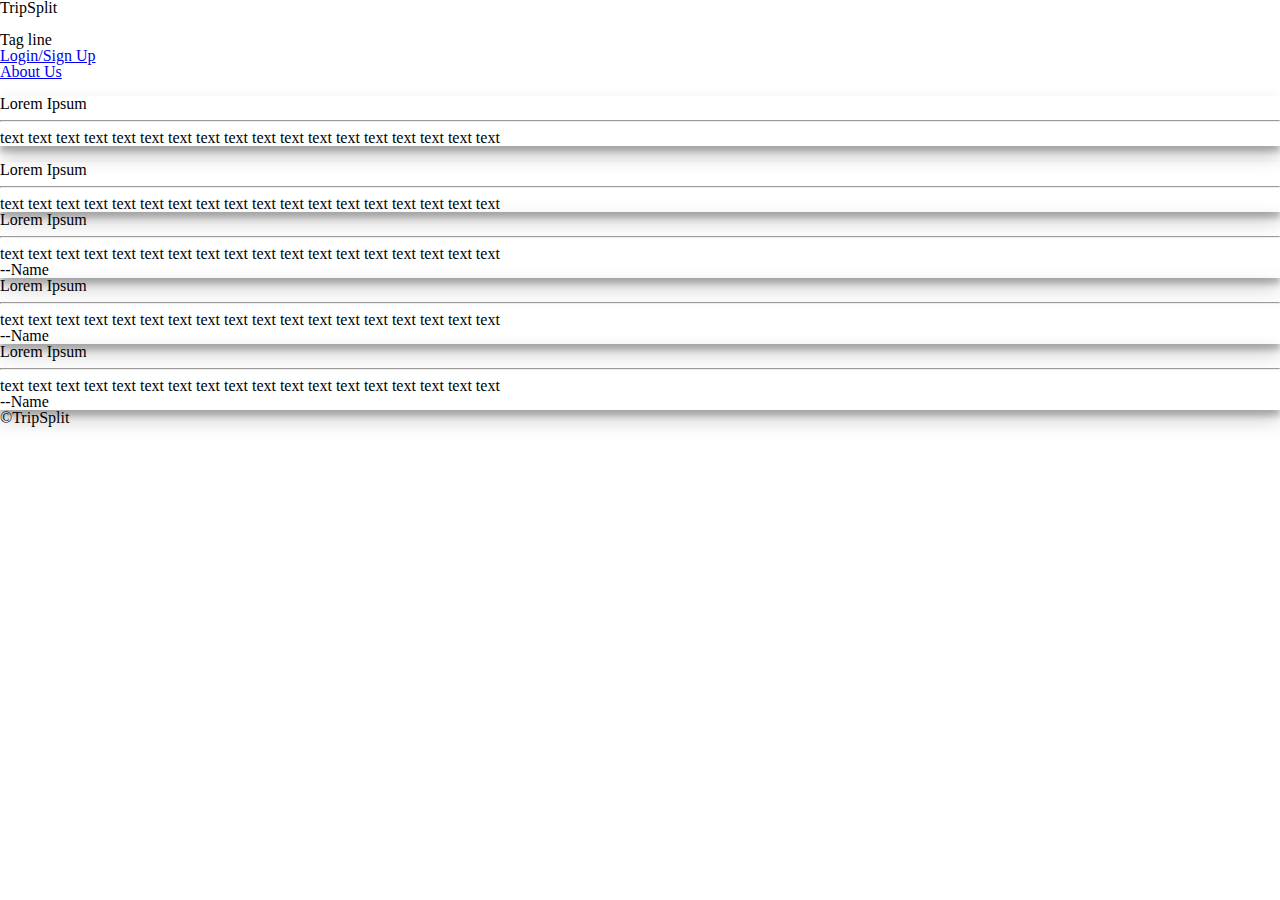
==== index.html @ 6066cd12 "basic framework" ====
<!DOCTYPE html>
<html>
    <head>
        <title>TripSplit</title>
        <meta name="viewport" content="width=device-width, initial-scale=1, user-scalable=no"/>
        <link rel="stylesheet" href="main.css"/>
        <link href="https://fonts.googleapis.com/css?family=Montserrat" rel="stylesheet">
    </head>
<body>

    <header>
        <div class="logo">
            <h1><strong>TripSplit</strong></h1>
            <br><p>Tag line</p>
        </div> <!-- logo -->

        <nav>
            <ul>
                <li><a href="#">Login/Sign Up</a></li>
                <li><a href="#">About Us</a></li>
            </ul>
        </nav>

    </header>

    <!-- carousel -->

    <!-- carousel -->

    <section class="section1">
        <!-- image -->
        <img src="#" alt="">
        <!-- card -->
        <div class="card">
            <h4>Lorem Ipsum</h4>
            <hr>
            <p>text text text text text text text text text text text text text text text text text text</p>
        </div>
    </section> <!-- 1 -->

    <section class="section2">
        <!-- image -->
        <img src="#" alt="">
        <!-- card -->
        <div class="card">
                <h4>Lorem Ipsum</h4>
                <hr>
                <p>text text text text text text text text text text text text text text text text text text</p>
            </div>
    </section> <!-- 2 -->

    <section class="reviews">
        <!-- card -->
        <div class="card">
                <h4>Lorem Ipsum</h4>
                <hr>
                <p>text text text text text text text text text text text text text text text text text text</p>
                <p>--Name</p>
            </div>
        <!-- card -->
        <div class="card">
                <h4>Lorem Ipsum</h4>
                <hr>
                <p>text text text text text text text text text text text text text text text text text text</p>
                <p>--Name</p>
            </div>
        <!-- card -->
        <div class="card">
                <h4>Lorem Ipsum</h4>
                <hr>
                <p>text text text text text text text text text text text text text text text text text text</p>
                <p>--Name</p>
            </div>
    </section> <!-- 3 -->

    <footer>
        <ul>
            <li>&copy;TripSplit</li>
        </ul>
    </footer>


</body>
</html>
---- main.css ----
/* font-family: 'Montserrat', sans-serif; */

html, body, div, span, applet, object, iframe,
h1, h2, h3, h4, h5, h6, p, blockquote, pre,
a, abbr, acronym, address, big, cite, code,
del, dfn, em, img, ins, kbd, q, s, samp,
small, strike, strong, sub, sup, tt, var,
b, u, i, center,
dl, dt, dd, ol, ul, li,
fieldset, form, label, legend,
table, caption, tbody, tfoot, thead, tr, th, td,
article, aside, canvas, details, embed, 
figure, figcaption, footer, header, hgroup, 
menu, nav, output, ruby, section, summary,
time, mark, audio, video {
	margin: 0;
	padding: 0;
	border: 0;
	font-size: 100%;
	font: inherit;
	vertical-align: baseline;
}
/* HTML5 display-role reset for older browsers */
article, aside, details, figcaption, figure, 
footer, header, hgroup, menu, nav, section {
	display: block;
}
body {
	line-height: 1;
}
ol, ul {
	list-style: none;
}
blockquote, q {
	quotes: none;
}
blockquote:before, blockquote:after,
q:before, q:after {
	content: '';
	content: none;
}
table {
	border-collapse: collapse;
	border-spacing: 0;
}

/* cards */

.card {
    box-shadow: 0 10px 20px rgba(0,0,0,0.19), 0 6px 6px rgba(0,0,0,0.23);
  }
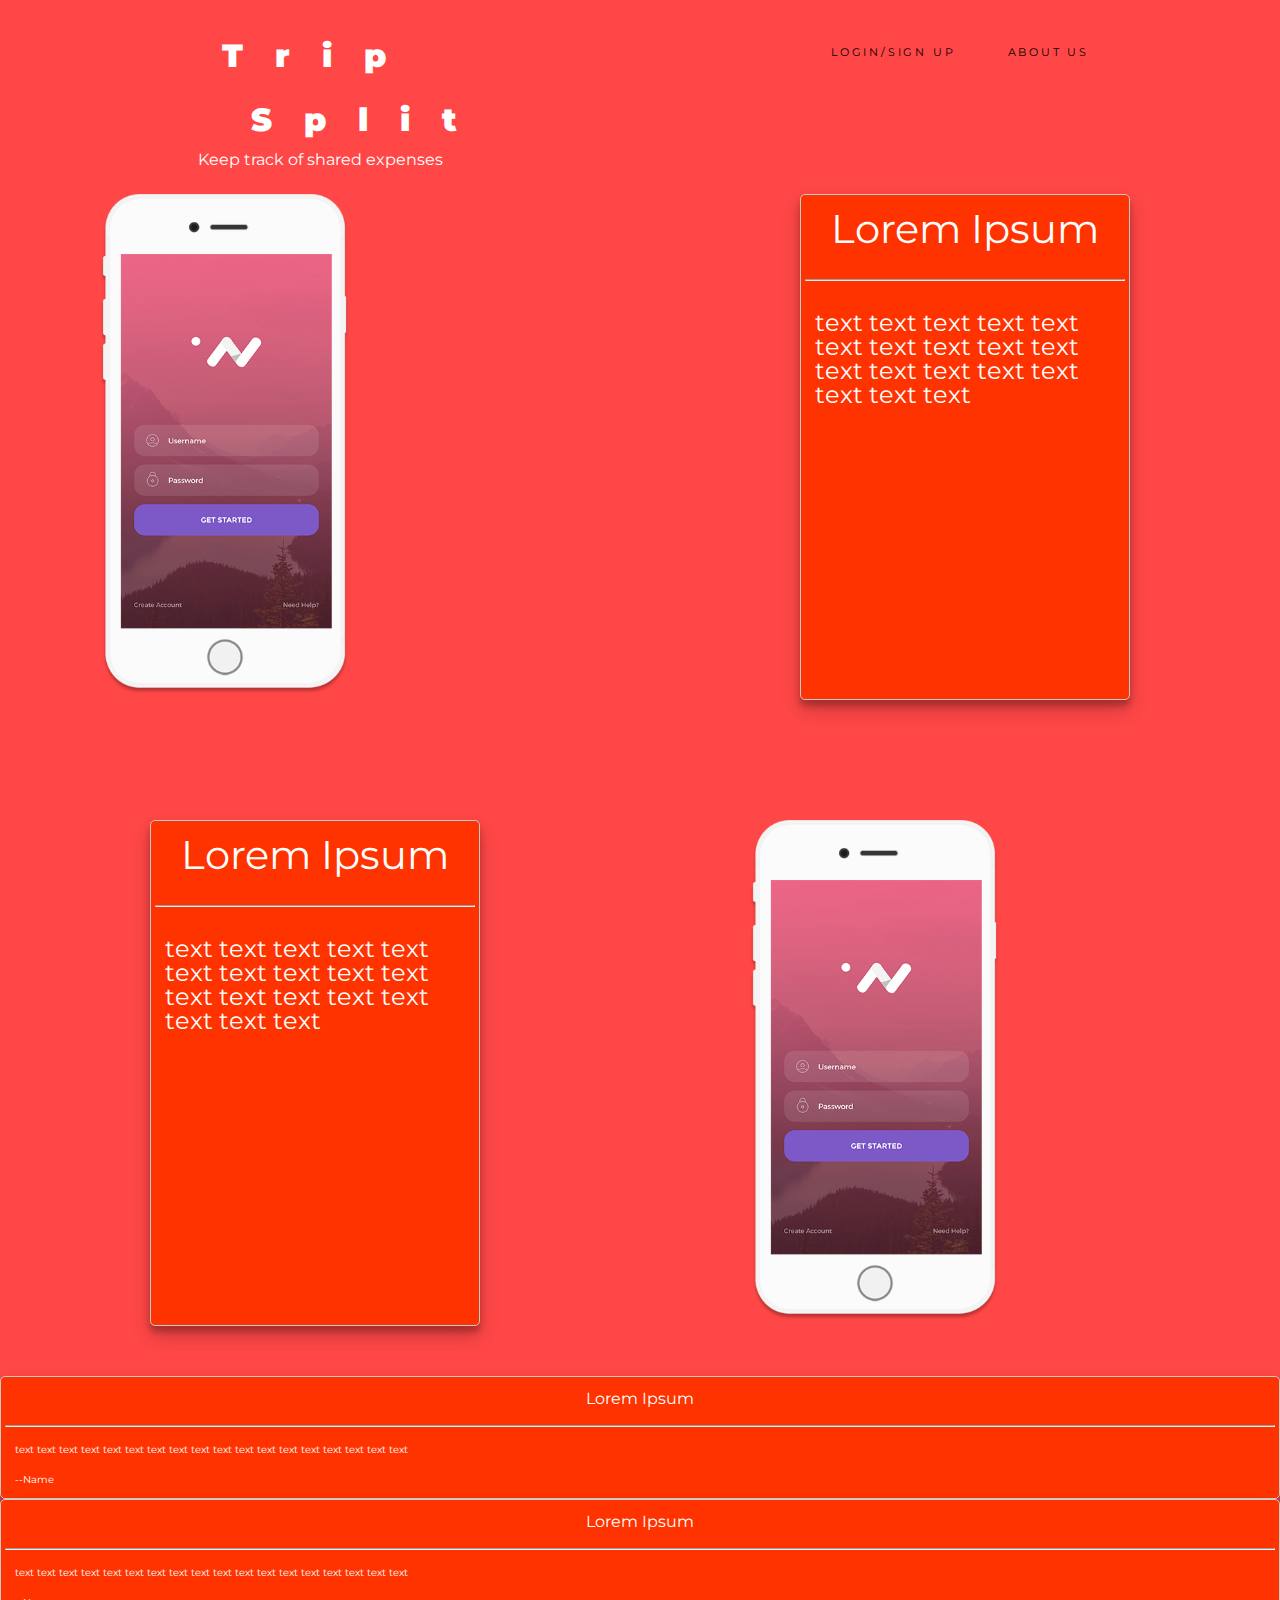
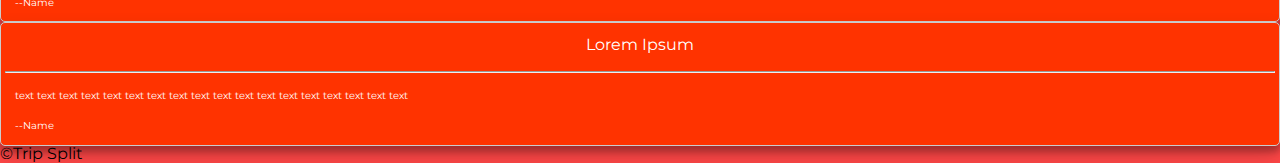
==== commit 655b86d3: "js started, tabs created" ====
--- a/index.html
+++ b/index.html
@@ -1,7 +1,7 @@
 <!DOCTYPE html>
 <html>
     <head>
-        <title>TripSplit</title>
+        <title>Trip-Split</title>
         <meta name="viewport" content="width=device-width, initial-scale=1, user-scalable=no"/>
         <link rel="stylesheet" href="main.css"/>
         <link href="https://fonts.googleapis.com/css?family=Montserrat" rel="stylesheet">
@@ -10,44 +10,38 @@
 
     <header>
         <div class="logo">
-            <h1><strong>TripSplit</strong></h1>
-            <br><p>Tag line</p>
+            <h1>Trip <div class="split">Split</div></h1>
+            <br><p>Keep track of shared expenses</p>
         </div> <!-- logo -->
 
         <nav>
             <ul>
                 <li><a href="#">Login/Sign Up</a></li>
-                <li><a href="#">About Us</a></li>
+                <li><a href="about.html">About Us</a></li>
             </ul>
         </nav>
 
     </header>
-
+<div class="container">
     <!-- carousel -->
 
     <!-- carousel -->
 
-    <section class="section1">
-        <!-- image -->
-        <img src="#" alt="">
-        <!-- card -->
-        <div class="card">
+    <div class="grid">
+        <div class="img1"><img src="images/iphone-banner.png" alt=""></div>
+        <div id="card1" class="card">
             <h4>Lorem Ipsum</h4>
             <hr>
             <p>text text text text text text text text text text text text text text text text text text</p>
         </div>
-    </section> <!-- 1 -->
 
-    <section class="section2">
-        <!-- image -->
-        <img src="#" alt="">
-        <!-- card -->
-        <div class="card">
-                <h4>Lorem Ipsum</h4>
-                <hr>
-                <p>text text text text text text text text text text text text text text text text text text</p>
-            </div>
-    </section> <!-- 2 -->
+        <div class="img2"><img src="images/iphone-banner.png" alt=""></div>
+        <div id="card2" class="card">
+            <h4>Lorem Ipsum</h4>
+            <hr>
+            <p>text text text text text text text text text text text text text text text text text text</p>
+        </div>
+    </div>
 
     <section class="reviews">
         <!-- card -->
@@ -71,11 +65,12 @@
                 <p>text text text text text text text text text text text text text text text text text text</p>
                 <p>--Name</p>
             </div>
-    </section> <!-- 3 -->
+    </section> <!-- reviews -->
 
+</div><!--container-->
     <footer>
         <ul>
-            <li>&copy;TripSplit</li>
+            <li>&copy;Trip Split</li>
         </ul>
     </footer>
 
--- a/main.css
+++ b/main.css
@@ -20,7 +20,7 @@
 	font: inherit;
 	vertical-align: baseline;
 }
-/* HTML5 display-role reset for older browsers */
+
 article, aside, details, figcaption, figure, 
 footer, header, hgroup, menu, nav, section {
 	display: block;
@@ -44,8 +44,162 @@
 	border-spacing: 0;
 }
 
+html {
+    font-family: 'Montserrat', sans-serif;
+    background-color: #ff4747;
+}
+
+/* basic */
+
+.container {
+    width: 100%;
+}
+
+/* header */
+
+header {
+    display: flex;
+    flex-direction: row;
+    justify-content: center;
+}
+
+/* logo */
+
+.logo {
+	width: 100%;
+	text-align: center;
+	position: relative;
+    top: 1.5em;
+    color: white;
+}
+
+.logo h1 {
+	font-weight: 900;
+	font-size: 2em;
+    letter-spacing: 1em;
+    margin-top: 0.5em;
+}
+
+.split {
+    display: flex;
+    flex-direction: column;
+    padding-top: 1em;
+    margin-left: 100px;
+}
+
+/* nav */
+
+nav {
+	position: right;
+	display: block;
+	top: 2.5em;
+	top: 2.5em;
+	left: 0;
+	width: 100%;
+	text-align: center;
+}
+
+nav ul {
+	display: inline-block;
+	padding: 1.5em;
+}
+
+nav ul li {
+	display: inline-block;
+	text-align: center;
+	padding: 0 1.5em;
+}
+
+nav ul li ul {
+	display: none;
+}
+
+nav ul li a {
+	display: block;
+	color: black;
+	text-transform: uppercase;
+	text-decoration: none;
+	font-size: 0.7em;
+	letter-spacing: 0.25em;
+	height: 5em;
+	line-height: 5em;
+	-moz-transition: all .25s ease-in-out;
+	-webkit-transition: all .25s ease-in-out;
+	-o-transition: all .25s ease-in-out;
+	-ms-transition: all .25s ease-in-out;
+	transition: all .25s ease-in-out;
+}
+
+nav ul li:hover a {
+	color: white;
+}
+
+nav ul li.active a {
+	color: white;
+}
+
+
 /* cards */
 
 .card {
+    width: auto;
+    border: 1px solid #ccc;
+    border-radius: 5px;
+    padding: 4px;
     box-shadow: 0 10px 20px rgba(0,0,0,0.19), 0 6px 6px rgba(0,0,0,0.23);
-  }+    background-color: #ff3300;
+    color: white;
+}
+
+.card h4 {
+    text-align: center;
+    background-color: #ff3300;
+    padding: 10px;
+    font-size: 1em;
+}
+
+.card p {
+    font-size: .6em;
+    padding: 10px;
+}
+
+/* section */
+
+.grid {
+    font-size: 40px;
+    width: 100%;
+    display: grid;
+    grid-template-columns: auto auto;
+    grid-template-rows: auto auto;
+    grid-gap: 20px;
+    grid-template-areas:
+        "image1 card1"
+        "card2 image2";
+}
+
+.img1 {
+    grid-area: image1;
+    margin: 50px 100px;
+}
+
+.img2 {
+    grid-area: image2;
+    margin: 50px 100px;
+}
+
+#card1 {
+    grid-area: card1;
+    margin: 50px 150px;
+}
+
+#card2 {
+    grid-area: card2;
+    margin: 50px 150px;
+}
+
+/* images */
+
+img {
+    height: 500px;
+    width: auto;
+}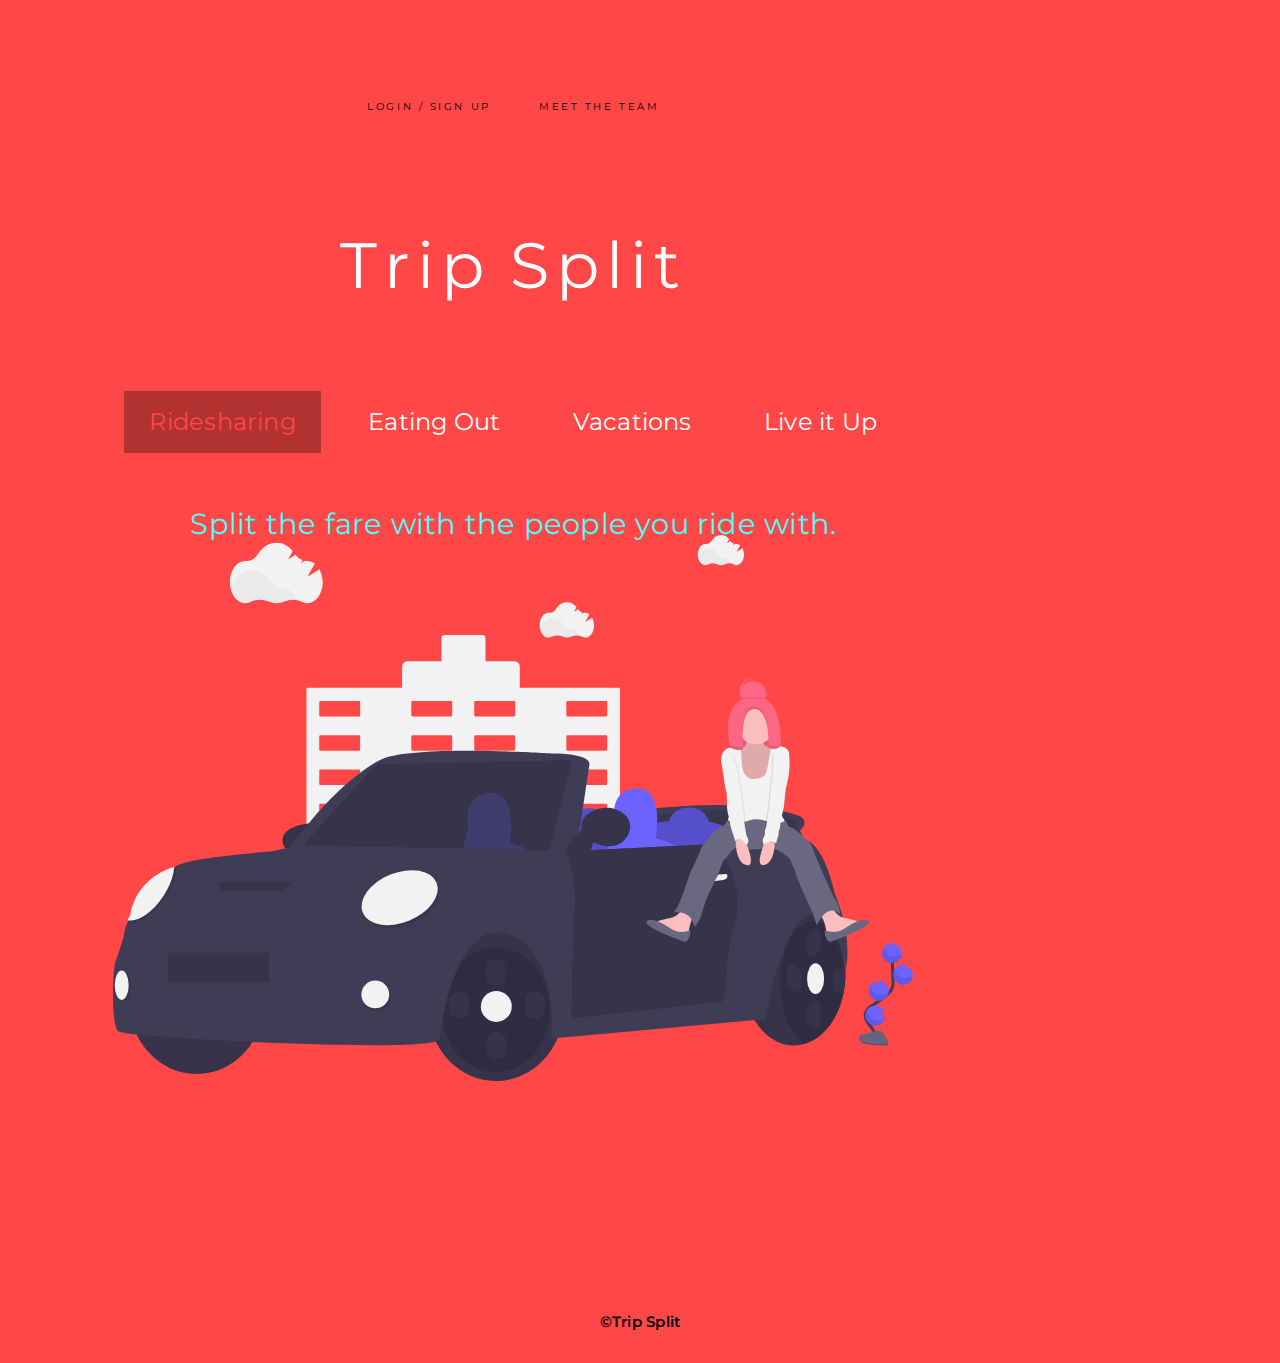
==== commit 604dede2: "something's screwy" ====
--- a/index.html
+++ b/index.html
@@ -1,79 +1,84 @@
 <!DOCTYPE html>
 <html>
-    <head>
-        <title>Trip-Split</title>
-        <meta name="viewport" content="width=device-width, initial-scale=1, user-scalable=no"/>
-        <link rel="stylesheet" href="main.css"/>
-        <link href="https://fonts.googleapis.com/css?family=Montserrat" rel="stylesheet">
-    </head>
+
+<head>
+    <title>Trip Split</title>
+    <link href="https://fonts.googleapis.com/css?family=Montserrat" rel="stylesheet">
+    <link rel="stylesheet" href="main.css" />
+    
+</head>
+
 <body>
+        
+    <div class="container">
+        <header>
+            <!-- logo -->
+                <div class="main-container">
+                        <div class="first-container share">
+                            <h1><span id="one">T</span><span>r</span><span>i</span><span>p</span> <span>S</span><span>p</span><span>l</span><span>i</span><span>t</span></h1>
+                        </div>
+                    </div><!--logo-->
+            <nav>
+                <ul>
+                    <li><a href="#">Login / Sign Up</a></li>
+                    <li><a href="#">Meet the Team</a></li>
+                </ul>
+            </nav>
+        </header>
 
-    <header>
-        <div class="logo">
-            <h1>Trip <div class="split">Split</div></h1>
-            <br><p>Keep track of shared expenses</p>
-        </div> <!-- logo -->
+        <div class="tab-section">
+            <div class="tabs">
+                <div class="tabs-links">
+                    <div class="tabs-link tabs-link-selected" data-tab="1">Ridesharing</div>
+                    <div class="tabs-link" data-tab="2">Eating Out</div>
+                    <div class="tabs-link" data-tab="3">Vacations</div>
+                    <div class="tabs-link" data-tab="4">Live it Up</div>
+                </div>
 
-        <nav>
-            <ul>
-                <li><a href="#">Login/Sign Up</a></li>
-                <li><a href="about.html">About Us</a></li>
-            </ul>
-        </nav>
+                <div class="tabs-items">
 
-    </header>
-<div class="container">
-    <!-- carousel -->
+                    <div class="tabs-item tabs-item-selected" data-tab="1">
+                            <div class="tabs-item-description">
+                                <p>Split the fare with the people you ride with.</p>
+                        <div class="tabs-item-pic"><img src="images/car.svg" alt="" /></div>
+                        </div>
+                    </div>
 
-    <!-- carousel -->
+                    <div class="tabs-item" data-tab="2">
+                            <div class="tabs-item-description">
+                                    <p>Split the check with the people you eat with.</p>
+                        <div class="tabs-item-pic"><img src="images/eat.svg" alt="" /></div>
+                        </div>
+                    </div>
 
-    <div class="grid">
-        <div class="img1"><img src="images/iphone-banner.png" alt=""></div>
-        <div id="card1" class="card">
-            <h4>Lorem Ipsum</h4>
-            <hr>
-            <p>text text text text text text text text text text text text text text text text text text</p>
+                    <div class="tabs-item" data-tab="3">
+                            <div class="tabs-item-description">
+                                    <p>Split the hotel bill with the people you travel with.</p>
+                        <div class="tabs-item-pic"><img src="images/travel.svg" alt="" /></div>
+                        </div>
+                    </div>
+
+                    <div class="tabs-item" data-tab="4">
+                            <div class="tabs-item-description">
+                                    <p>Split the tab with the people you have fun with.</p>
+                        <div class="tabs-item-pic"><img src="images/party.svg" alt="" /></div>
+                        </div>
+                    </div>
+
+                </div>
+                <!--tabs-items-->
+            </div>
+            <!--tabs-->
         </div>
-
-        <div class="img2"><img src="images/iphone-banner.png" alt=""></div>
-        <div id="card2" class="card">
-            <h4>Lorem Ipsum</h4>
-            <hr>
-            <p>text text text text text text text text text text text text text text text text text text</p>
-        </div>
+        <!--section-->
     </div>
-
-    <section class="reviews">
-        <!-- card -->
-        <div class="card">
-                <h4>Lorem Ipsum</h4>
-                <hr>
-                <p>text text text text text text text text text text text text text text text text text text</p>
-                <p>--Name</p>
-            </div>
-        <!-- card -->
-        <div class="card">
-                <h4>Lorem Ipsum</h4>
-                <hr>
-                <p>text text text text text text text text text text text text text text text text text text</p>
-                <p>--Name</p>
-            </div>
-        <!-- card -->
-        <div class="card">
-                <h4>Lorem Ipsum</h4>
-                <hr>
-                <p>text text text text text text text text text text text text text text text text text text</p>
-                <p>--Name</p>
-            </div>
-    </section> <!-- reviews -->
-
-</div><!--container-->
-    <footer>
-        <ul>
-            <li>&copy;Trip Split</li>
-        </ul>
-    </footer>
+    <!--container-->
 
 
+    <footer>
+        <p>&copy;Trip Split</p>
+    </footer>
+    </div>
+    <script src="./components/tabs.js"></script>
 </body>
 </html>--- a/main.css
+++ b/main.css
@@ -1,4 +1,7 @@
-/* font-family: 'Montserrat', sans-serif; */
+/* font-family: 'Montserrat', sans-serif; 
+secondary color: #B23131
+main color: #ff4747
+third color: #47ffff*/
 
 html, body, div, span, applet, object, iframe,
 h1, h2, h3, h4, h5, h6, p, blockquote, pre,
@@ -52,45 +55,178 @@
 /* basic */
 
 .container {
-    width: 100%;
+		width: 100%;
+		justify-content: center;
+}
+
+@-ms-viewport {
+  width: device-width;
 }
 
 /* header */
 
 header {
     display: flex;
-    flex-direction: row;
+    flex-direction: column-reverse;
     justify-content: center;
 }
 
 /* logo */
 
-.logo {
-	width: 100%;
-	text-align: center;
-	position: relative;
-    top: 1.5em;
-    color: white;
-}
-
-.logo h1 {
-	font-weight: 900;
-	font-size: 2em;
-    letter-spacing: 1em;
-    margin-top: 0.5em;
-}
-
-.split {
-    display: flex;
-    flex-direction: column;
-    padding-top: 1em;
-    margin-left: 100px;
+.first-container, .second-container {
+  cursor: pointer;
+  position: relative;
+  text-align: center;
+  color: white;
+  padding: 100px;
+}
+
+h1 {
+  position: relative;
+  letter-spacing: 2px;
+  font-size: 5vw;
+}
+
+.first-container {
+  margin-bottom: 15px;
+}
+
+span {
+  display: inline-block;
+  position: relative;
+  margin-right: 5px;
+}
+span:after {
+  content: "";
+  position: absolute;
+  height: 100%;
+  width: 0;
+  top: 0;
+  left: 0;
+  transition: 0.6s;
+  z-index: -5;
+}
+
+.share:hover > h1 > span:nth-child(1):after {
+  background: #B23131;
+  width: 100%;
+  transition: 0.6s;
+  transition-delay: 100ms;
+  transform: rotate(-25deg);
+}
+.share:hover > h1 > span:nth-child(1):after, .share:hover > h1 > span:nth-child(1) {
+  color: #ff4747;
+  transition-delay: 110ms;
+}
+
+.share:hover > h1 > span:nth-child(2):after {
+  background: #B23131;
+  width: 100%;
+  transition: 0.6s;
+  transition-delay: 200ms;
+  transform: rotate(-20deg);
+}
+.share:hover > h1 > span:nth-child(2):after, .share:hover > h1 > span:nth-child(2) {
+  color: #ff4747;
+  transition-delay: 220ms;
+}
+
+.share:hover > h1 > span:nth-child(3):after {
+  background: #B23131;
+  width: 100%;
+  transition: 0.6s;
+  transition-delay: 300ms;
+  transform: rotate(-15deg);
+}
+.share:hover > h1 > span:nth-child(3):after, .share:hover > h1 > span:nth-child(3) {
+  color: #ff4747;
+  transition-delay: 330ms;
+}
+
+.share:hover > h1 > span:nth-child(4):after {
+  background: #B23131;
+  width: 100%;
+  transition: 0.6s;
+  transition-delay: 400ms;
+  transform: rotate(-10deg);
+}
+.share:hover > h1 > span:nth-child(4):after, .share:hover > h1 > span:nth-child(4) {
+  color: #ff4747;
+  transition-delay: 440ms;
+}
+
+.share:hover > h1 > span:nth-child(5):after {
+  background: #B23131;
+  width: 100%;
+  transition: 0.6s;
+  transition-delay: 500ms;
+  transform: rotate(-5deg);
+}
+.share:hover > h1 > span:nth-child(5):after, .share:hover > h1 > span:nth-child(5) {
+  color: #ff4747;
+  transition-delay: 550ms;
+}
+
+.share:hover > h1 > span:nth-child(6):after {
+  background: #B23131;
+  width: 100%;
+  transition: 0.6s;
+  transition-delay: 600ms;
+  transform: rotate(0deg);
+}
+.share:hover > h1 > span:nth-child(6):after, .share:hover > h1 > span:nth-child(6) {
+  color: #ff4747;
+  transition-delay: 660ms;
+}
+
+.share:hover > h1 > span:nth-child(7):after {
+  background: #B23131;
+  width: 100%;
+  transition: 0.6s;
+  transition-delay: 700ms;
+  transform: rotate(5deg);
+}
+.share:hover > h1 > span:nth-child(7):after, .share:hover > h1 > span:nth-child(7) {
+  color: #ff4747;
+  transition-delay: 770ms;
+}
+
+.share:hover > h1 > span:nth-child(8):after {
+  background: #B23131;
+  width: 100%;
+  transition: 0.6s;
+  transition-delay: 800ms;
+  transform: rotate(10deg);
+}
+.share:hover > h1 > span:nth-child(8):after, .share:hover > h1 > span:nth-child(8) {
+  color: #ff4747;
+  transition-delay: 880ms;
+}
+
+.share:hover > h1 > span:nth-child(9):after {
+  background: #B23131;
+  width: 100%;
+  transition: 0.6s;
+  transition-delay: 900ms;
+  transform: rotate(15deg);
+}
+.share:hover > h1 > span:nth-child(9):after, .share:hover > h1 > span:nth-child(9) {
+  color: #ff4747;
+  transition-delay: 990ms;
+}
+
+.share:hover > h1 > span:nth-child(10):after {
+  background: #B23131;
+  width: 100%;
+  transition: 0.6s;
+  transition-delay: 1000ms;
+  transform: rotate(20deg);
 }
 
 /* nav */
 
 nav {
-	position: right;
+	position: center;
 	display: block;
 	top: 2.5em;
 	top: 2.5em;
@@ -108,10 +244,6 @@
 	display: inline-block;
 	text-align: center;
 	padding: 0 1.5em;
-}
-
-nav ul li ul {
-	display: none;
 }
 
 nav ul li a {
@@ -139,67 +271,150 @@
 }
 
 
-/* cards */
-
-.card {
-    width: auto;
-    border: 1px solid #ccc;
-    border-radius: 5px;
-    padding: 4px;
-    box-shadow: 0 10px 20px rgba(0,0,0,0.19), 0 6px 6px rgba(0,0,0,0.23);
-    background-color: #ff3300;
-    color: white;
-}
-
-.card h4 {
-    text-align: center;
-    background-color: #ff3300;
-    padding: 10px;
-    font-size: 1em;
-}
-
-.card p {
-    font-size: .6em;
-    padding: 10px;
-}
-
-/* section */
-
-.grid {
-    font-size: 40px;
-    width: 100%;
-    display: grid;
-    grid-template-columns: auto auto;
-    grid-template-rows: auto auto;
-    grid-gap: 20px;
-    grid-template-areas:
-        "image1 card1"
-        "card2 image2";
-}
-
-.img1 {
-    grid-area: image1;
-    margin: 50px 100px;
-}
-
-.img2 {
-    grid-area: image2;
-    margin: 50px 100px;
-}
-
-#card1 {
-    grid-area: card1;
-    margin: 50px 150px;
-}
-
-#card2 {
-    grid-area: card2;
-    margin: 50px 150px;
-}
-
-/* images */
+/* tabs */
+
+.tab-section {
+	
+	justify-content: center;
+}
+
+.tabs {
+	justify-content: center;
+	display: flex;
+	flex-direction: column;
+}
+
+.tabs .tabs-items {
+	width: 100%;
+	display: flex;
+	justify-self: center;
+	padding-top: 60px;
+}
+.tabs .tabs-item {
+	display: none; 
+	width: 75%;
+}
+
+.tabs-item-pic {
+	margin: 0 auto;
+	display: flex;
+	justify-content: center;
+}
 
 img {
-    height: 500px;
-    width: auto;
-}+	max-width: 800px;
+	padding-bottom: 10px;
+	margin: 0 auto;
+	text-align: center;
+}
+
+.tabs-item-description {
+	margin: 0 auto;
+	font-size: 2em;
+}
+
+.tabs-item-description p {
+	margin: 0 auto;
+	color: #47ffff;
+	text-align: center;
+}
+
+.tabs-item {
+	margin: 0 auto;
+}
+
+.tabs .tabs-item-selected {
+	display: block;
+}
+
+.tabs-links {
+	justify-content: space-around;
+	display: flex;
+	position: center;
+	width: 100%;
+	max-width: 800px;
+	text-align: center;
+	margin: 0 auto;
+}
+
+.tabs-link {
+	padding: 20px 25px;
+	font-size: 24px;
+	background-color: transparent;
+	color: white;
+	cursor: pointer;
+}
+
+.tabs-link:hover {
+	background-color: #B23131;
+	color: #ff4747;
+}
+
+.tabs-link-selected {
+	z-index: 2;
+	background-color: #B23131;
+	color: #ff4747;
+}
+
+/* .tabs-link-selected:hover {
+	background-color: #B23131;
+	color: black;
+} */
+
+/* footer */
+
+footer {
+	display: flex;
+	justify-content: center;
+	padding: 2em;
+}
+footer p {
+	font-weight: 600;
+}
+
+/* responsive */
+
+@media screen and (max-width: 1690px) {
+  .container {
+    width: 70em;
+  }
+}
+
+
+@media screen and (max-width: 1280px) {
+  .container {
+    width: calc(100%-100px);
+    padding: 4em 0 7em 0;
+  }
+  body {
+    font-size: 11pt;
+    line-height: 1.5em;
+    letter-spacing: 0.015em;
+  }
+  .logo {
+    margin-top: -0.5em;
+  }
+  .logo h1 {
+    font-size: 1.75em;
+  }
+  footer {
+    padding-top: 4em;
+    margin-top: 4em;
+  }
+}
+
+
+@media screen and (max-width: 980px) {
+  .container {
+    width: calc(100%-40px);
+  }
+  nav {
+    display: flex;
+    flex-direction: column;
+  }
+  .tab-section .tabs-item {
+    display: flex;
+    flex-direction: column;
+  }
+}
+
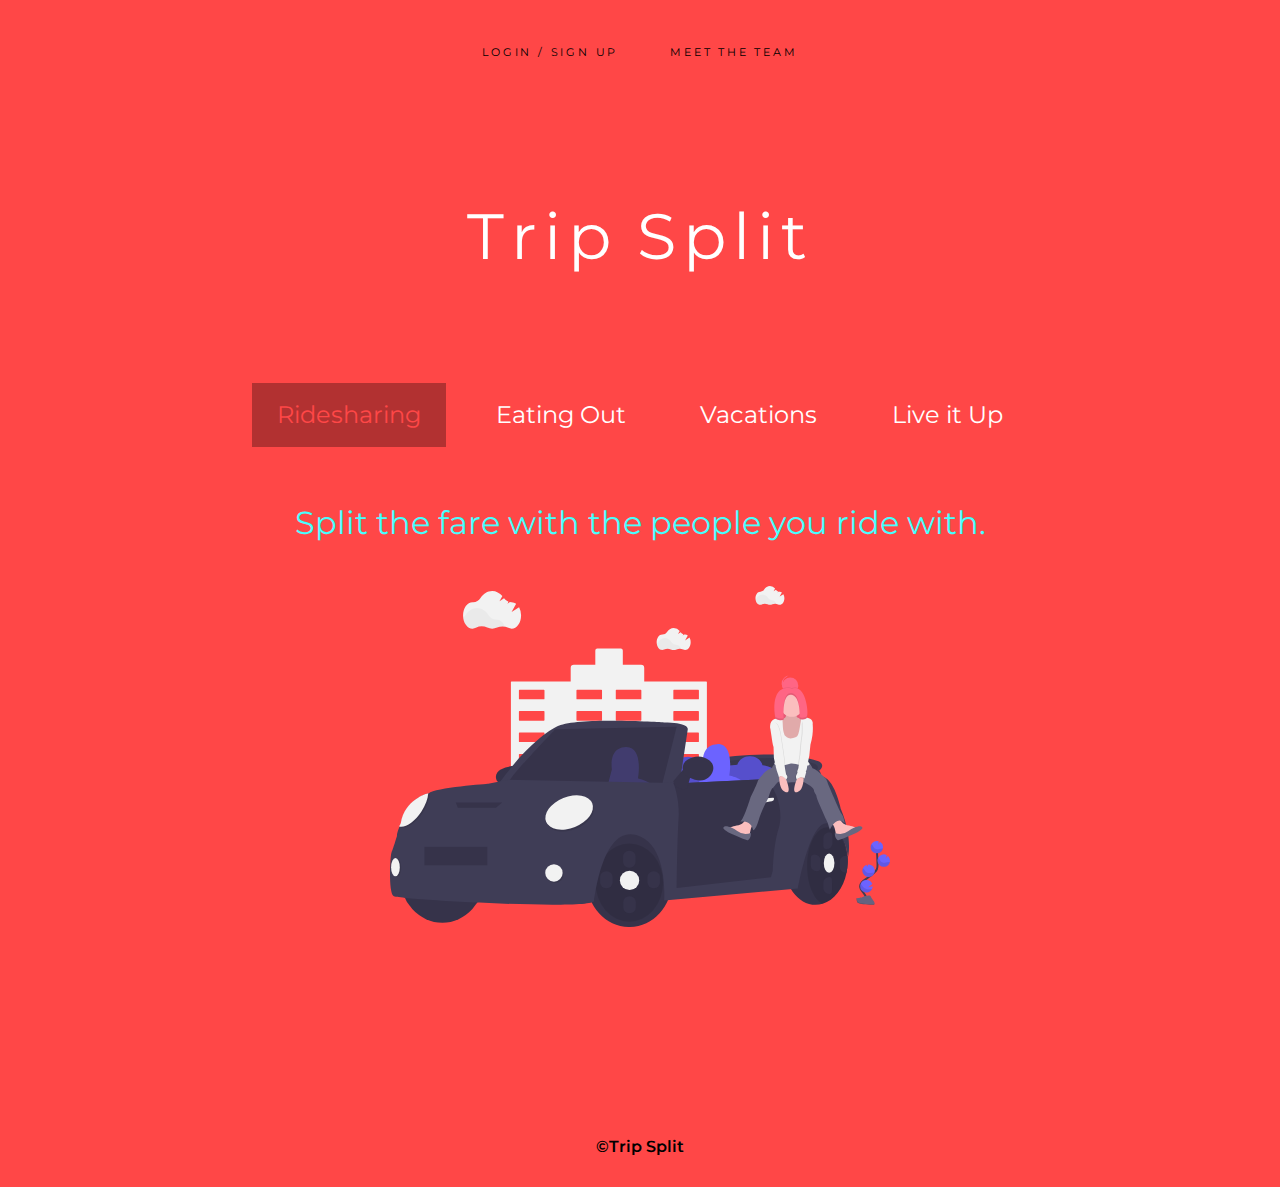
==== commit d081ec84: "image resize, changed to background of link-description p" ====
--- a/index.html
+++ b/index.html
@@ -38,30 +38,30 @@
                 <div class="tabs-items">
 
                     <div class="tabs-item tabs-item-selected" data-tab="1">
-                            <div class="tabs-item-description">
+                            <div class="tabs-item-description" style="background-image:url(images/car.svg)">
                                 <p>Split the fare with the people you ride with.</p>
-                        <div class="tabs-item-pic"><img src="images/car.svg" alt="" /></div>
+                        <!-- <div class="tabs-item-pic"><img src="images/car.svg" alt="" /></div> -->
                         </div>
                     </div>
 
                     <div class="tabs-item" data-tab="2">
-                            <div class="tabs-item-description">
+                            <div class="tabs-item-description" style="background-image:url(images/eat.svg)">
                                     <p>Split the check with the people you eat with.</p>
-                        <div class="tabs-item-pic"><img src="images/eat.svg" alt="" /></div>
+                        <!-- <div class="tabs-item-pic"><img src="images/eat.svg" alt="" /></div> -->
                         </div>
                     </div>
 
                     <div class="tabs-item" data-tab="3">
-                            <div class="tabs-item-description">
+                            <div class="tabs-item-description" style="background-image:url(images/travel.svg)">
                                     <p>Split the hotel bill with the people you travel with.</p>
-                        <div class="tabs-item-pic"><img src="images/travel.svg" alt="" /></div>
+                        <!-- <div class="tabs-item-pic"><img src="images/travel.svg" alt="" /></div> -->
                         </div>
                     </div>
 
                     <div class="tabs-item" data-tab="4">
-                            <div class="tabs-item-description">
+                            <div class="tabs-item-description" style="background-image:url(images/party.svg)">
                                     <p>Split the tab with the people you have fun with.</p>
-                        <div class="tabs-item-pic"><img src="images/party.svg" alt="" /></div>
+                        <!-- <div class="tabs-item-pic"><img src="images/party.svg" alt="" /></div> -->
                         </div>
                     </div>
 
--- a/main.css
+++ b/main.css
@@ -59,10 +59,6 @@
 		justify-content: center;
 }
 
-@-ms-viewport {
-  width: device-width;
-}
-
 /* header */
 
 header {
@@ -295,32 +291,25 @@
 	width: 75%;
 }
 
-.tabs-item-pic {
-	margin: 0 auto;
-	display: flex;
-	justify-content: center;
-}
-
-img {
-	max-width: 800px;
-	padding-bottom: 10px;
-	margin: 0 auto;
-	text-align: center;
-}
-
 .tabs-item-description {
 	margin: 0 auto;
-	font-size: 2em;
+  height: 500px;
+  background-size: 500px auto;
+  background-repeat: no-repeat;
+  background-position: center;
 }
 
 .tabs-item-description p {
-	margin: 0 auto;
+  margin: 0 auto;
+  top: 30px;
+  font-size: 2em;
 	color: #47ffff;
-	text-align: center;
+  text-align: center;
 }
 
 .tabs-item {
-	margin: 0 auto;
+  margin: 0 auto;
+  height: 600px;
 }
 
 .tabs .tabs-item-selected {
@@ -356,65 +345,30 @@
 	color: #ff4747;
 }
 
-/* .tabs-link-selected:hover {
-	background-color: #B23131;
-	color: black;
-} */
-
 /* footer */
 
 footer {
 	display: flex;
 	justify-content: center;
-	padding: 2em;
+  padding: 2em;
 }
 footer p {
-	font-weight: 600;
-}
+  font-weight: 600;
+}
+
 
 /* responsive */
 
-@media screen and (max-width: 1690px) {
-  .container {
-    width: 70em;
+@media (max-width: 500px) {
+  .tabs-links {
+    display: none;
   }
 }
 
-
-@media screen and (max-width: 1280px) {
-  .container {
-    width: calc(100%-100px);
-    padding: 4em 0 7em 0;
-  }
-  body {
-    font-size: 11pt;
-    line-height: 1.5em;
-    letter-spacing: 0.015em;
-  }
-  .logo {
-    margin-top: -0.5em;
-  }
-  .logo h1 {
-    font-size: 1.75em;
-  }
-  footer {
-    padding-top: 4em;
-    margin-top: 4em;
-  }
-}
-
-
-@media screen and (max-width: 980px) {
-  .container {
-    width: calc(100%-40px);
-  }
-  nav {
-    display: flex;
-    flex-direction: column;
-  }
-  .tab-section .tabs-item {
-    display: flex;
-    flex-direction: column;
-  }
-}
-
+@media (max-width: 800px) {
+  
+}
+
+@media (max-width: 1000px) {
+  
+}